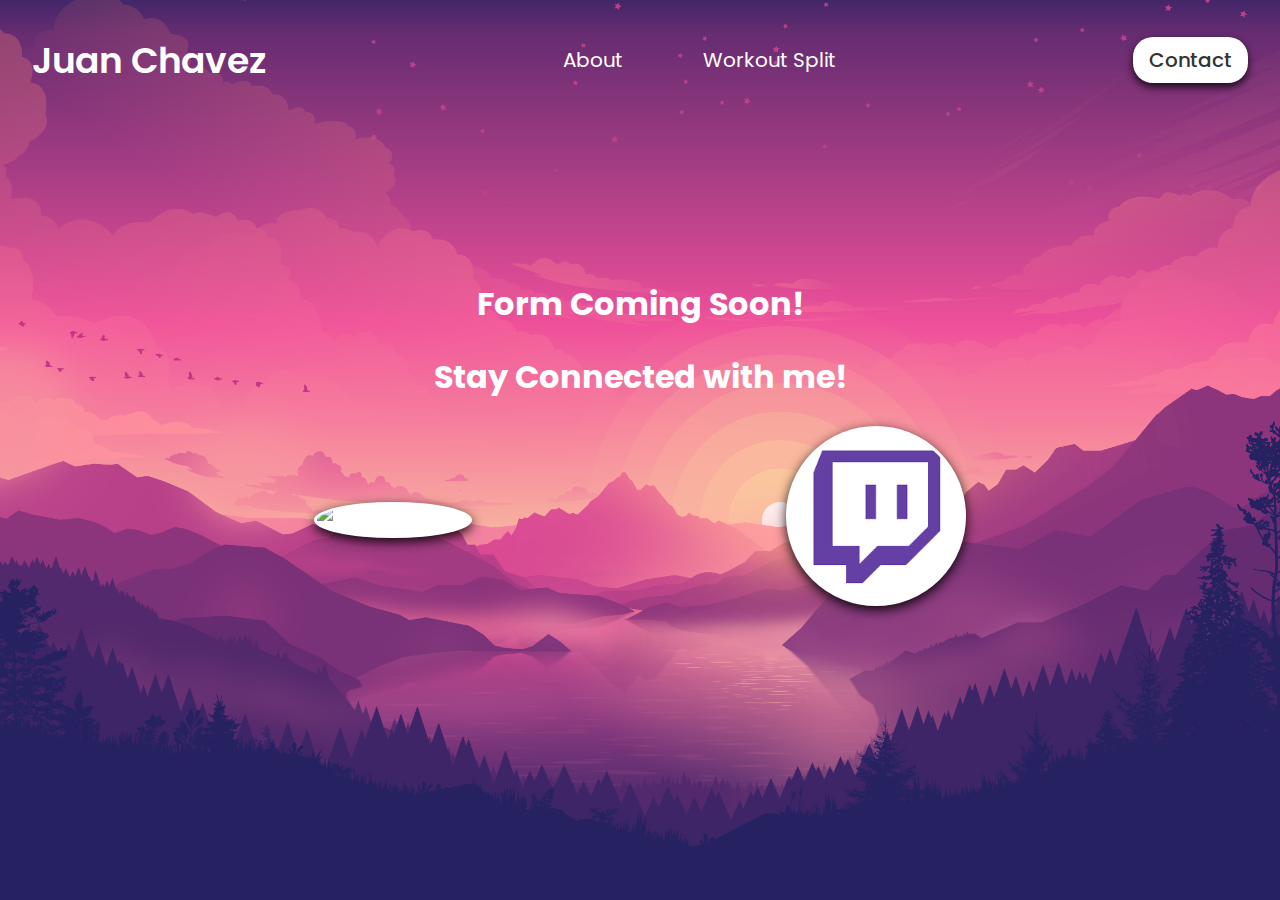
==== contact.html @ 499d9503 "adjusted contact page" ====
<!DOCTYPE html>
<html>
    <head>
        <meta charset="utf-8">
        <meta http-equiv="X-UA-Compatible" content="IE=edge">
        <title>Welcome!</title>
        <meta name="description" content="Personal Site">
        <meta name="viewport" content="width=device-width, initial-scale=1">
        <link rel="stylesheet" href="https://cdnjs.cloudflare.com/ajax/libs/font-awesome/6.6.0/css/all.min.css" integrity="sha512-Kc323vGBEqzTmouAECnVceyQqyqdsSiqLQISBL29aUW4U/M7pSPA/gEUZQqv1cwx4OnYxTxve5UMg5GT6L4JJg==" crossorigin="anonymous" referrerpolicy="no-referrer" />
        <link rel="stylesheet" href="style.css">
    </head>
    <body>
        <header>
            <div class="navbar-container">
                <div class="logo"><h1>Juan Chavez</h1></div>
                <ul class="links">
                    <li><a href="index.html">About</a></li>
                    <li><a href="documents/workout.pdf" target="_blank">Workout Split</a></li>
                </ul>
                <a href="contact.html" class="contact-button">Contact</a>
                <div class="toggle-button">
                    <i class="fa-solid fa-bars"></i>
                </div>
            </div>

            <div class="dropdown-menu">
                <li><a href="index.html">About</a></li>
                <li><a href="documents/workout.pdf" target="_blank">Workout Split</a></li>
                <li><a href="contact.html" class="contact-button">Contact</a></li>
            </div>
        </header>

        <script>
            const toggleButton = document.querySelector('.toggle-button')
            const toggleButtonIcon = document.querySelector('.toggle-button i')
            const dropdownMenu = document.querySelector('.dropdown-menu')

            toggleButton.onclick = function () {
                dropdownMenu.classList.toggle('open')
                const isOpen = dropdownMenu.classList.contains('open')

                toggleButtonIcon.classList = isOpen
                ? 'fa-solid fa-xmark'
                : 'fa-solid fa-bars'
            }
        </script>

        <main>
            <div class="form-container">
                <h1>Form Coming Soon!</h1><br>
            </div>
            <h1>Stay Connected with me!</h1><br>
            <ol class="socials">
                <li><a href="https://www.linkedin.com/in/chavezjuane/"><img src="images/linkedin.png" alt="LinkedIn Logo"></a></li>
                <li><a href="https://www.twitch.tv/chavezju"><img src="images/twitch.png" alt="Twitch Logo"></a></li>
            </div>
        </main>
    </body>
</html>
---- style.css ----
@import url("https://fonts.googleapis.com/css2?family=Poppins:wght@300;400;500;600;700;800;900&display=swap");

*{
    margin: 0;
    padding: 0;
    box-sizing: border-box;
    font-family: 'Poppins', sans-serif;
}

body{
    height: 100vh;
    background-color: #000;
    background-image: url(images/profile.png);
    background-size: cover;
    background-position: center;
    overflow: hidden;
}

li{
    list-style: none;
}

a{
    text-decoration: none;
    color: #fff;
    font-size: 1.25rem;

}

a:hover{
    color: aquamarine;
}

header{
    position: relative;
    padding: 0 2rem;
}

.navbar-container{
    width: 100%;
    height: 120px;
    max-width: 1500px;
    margin: 0 auto;
    display: flex;
    align-items: center;
    justify-content: space-between;
}

.navbar-container .logo h1{
    font-size: 36px;
    font-weight: 525;
    color: #fff;
}

.navbar-container .links{
    display: flex;
    gap: 5rem;
}

.navbar-container .toggle-button{
    color: #fff;
    font-size: 2rem;
    cursor: pointer;
    display: none;
}

.contact-button{
    background-color: #fff;
    color: #333;
    padding: 0.5rem 1rem;
    border: none;
    outline: none;
    border-radius: 20px;
    font-size: 20px;
    font-weight: 500;
    cursor: pointer;
    box-shadow: 0 4px 8px rgba(0, 0, 0, 0.8);
    transition: scale 0.2 ease;
}

.contact-button:hover{
    scale: 1.05;
    color: #333;
}

.contact-button:active{
    scale: 0.95;
}

.dropdown-menu{
    position: absolute;
    right: 2rem;
    top: 90px;
    height: 0;
    width: 300px;
    background: rgba(255, 255, 255, 0.1);
    backdrop-filter: blur(15px);
    border-radius: 10px;
    overflow: hidden;
    transition: height .2s cubic-bezier(0.175, 0.885, 0.32, 1.275);
}

.dropdown-menu.open{
    height: 180px;
}

.dropdown-menu li{
    padding: 0.7rem;
    display: flex;
    align-items: center;
    justify-content: center;
}

.dropdown-menu .contact-button{
    width: 90%;
    display: flex;
    justify-content: center;
}

@media(max-width: 992px){
    .navbar-container .links,
    .navbar-container .contact-button{
        display: none;
    }

    .navbar-container .toggle-button{
        display: block;
    }

    .dropdown-menu{
        display: block;
    }

    .about-container{
        bottom: 5px;
    }

    .about-text p{
        font-size: 1.25vw;
    }

    .about-container img{
        width: 60%;
    }
}

@media(max-width: 576px){
    .dropdown-menu{
        left: 2rem;
        width: unset;
    }

    .about-text p{
        font-size: 1.8vw;
    }

    .about-container img{
        width: 65%;
    }
}

main{
    height: calc(100vh - 120px - 160px);
    position: relative;
    top: 160px;
}

/* .about-container{
    margin: 0;
    position: absolute;
    top: 50%;
    left: 50%;
    -ms-transform: translate(-50%, -50%);
    transform: translate(-50%, -50%);
} */

.avatar{
    display: block;
    margin: 0 auto;
    width: 20%;
    height: auto;
    border-radius: 50%;
    border: 3px solid #fff;
    box-shadow: 0 4px 12px rgba(0, 0, 0, 0.9);
}

.about-text{
    font-size: 20px;
    font-weight: 550;
    color: #fff;
    text-shadow: 2px 2px 4px #000000;
    text-align: center;
    width: 70%;
    margin: 0 auto;
    margin-top: 50px;
    backdrop-filter: blur(10px) saturate(50%);
    border-radius: 20px;
    padding: 20px;
}

.socials{
    display: flex;
    margin: 0 auto;
    display: flex;
    align-items: center;
    justify-content: space-evenly;
}

main h1{
    text-align: center;
    color: #fff;
}

.socials li img{
    border-radius: 50%;
    border: 3px solid #fff;
    box-shadow: 0 4px 12px rgba(0, 0, 0, 0.9);
    height: 20vh;
    background-color: white;

}
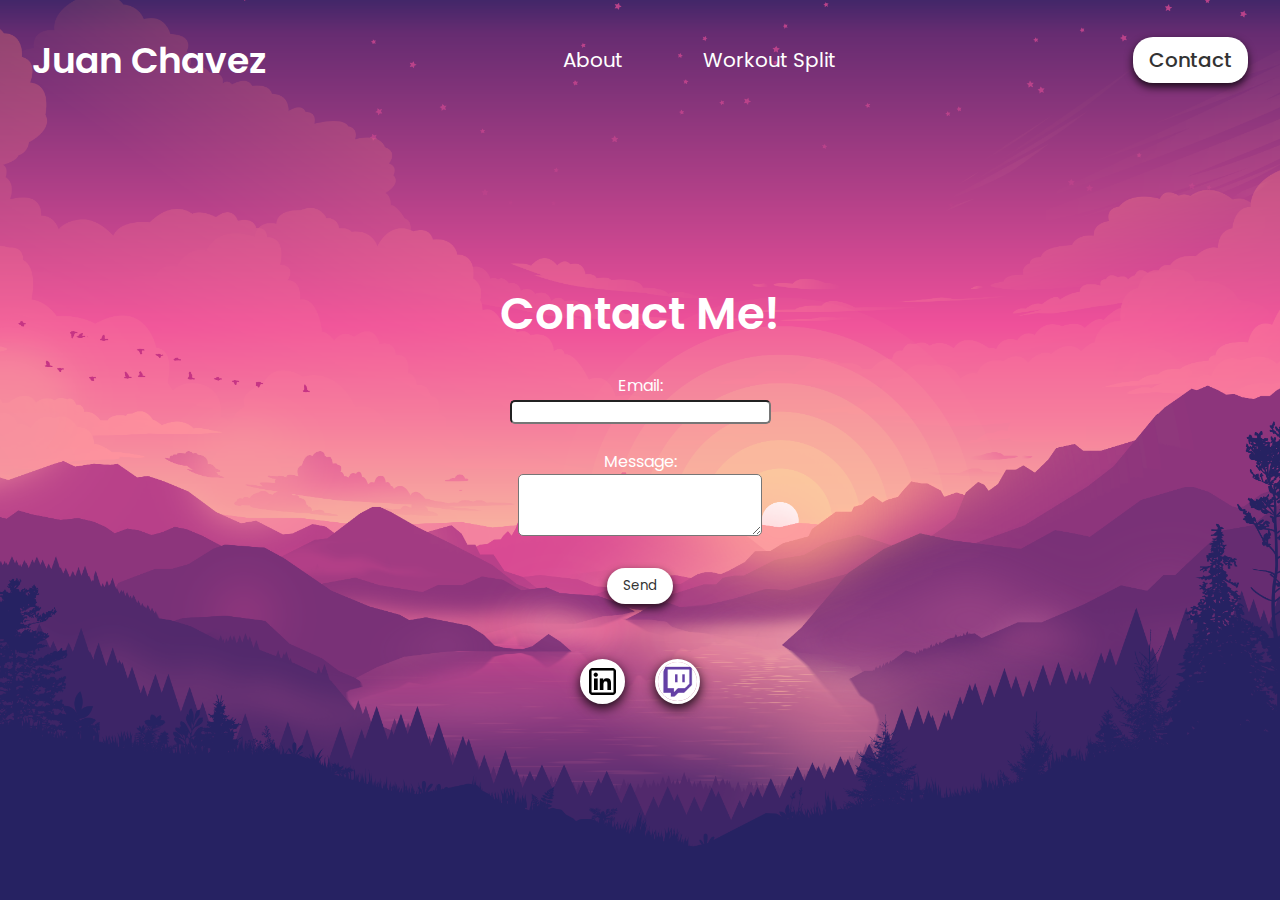
==== commit 75e6c136: "added form" ====
--- a/contact.html
+++ b/contact.html
@@ -47,9 +47,20 @@
 
         <main>
             <div class="form-container">
-                <h1>Form Coming Soon!</h1><br>
+                <h1>Contact Me!</h1><br>
+                <form action="https://api.web3forms.com/submit" method="POST">
+                    <input type="hidden" name="access_key" value="413ddd7e-77de-4b6d-8257-28ba3a62d310">
+
+                    <label for="email">Email:</label><br>
+                    <input type="text" id="email" name="email" required><br><br>
+
+                    <label for="message">Message: </label><br>
+                    <textarea name="Message" id="message" rows="3" required></textarea><br><br>
+                    <input type="hidden" name="redirect" value="https://web3forms.com/success">
+
+                    <button type="submit">Send</button><br><br>
+                </form>
             </div>
-            <h1>Stay Connected with me!</h1><br>
             <ol class="socials">
                 <li><a href="https://www.linkedin.com/in/chavezjuane/"><img src="images/linkedin.png" alt="LinkedIn Logo"></a></li>
                 <li><a href="https://www.twitch.tv/chavezju"><img src="images/twitch.png" alt="Twitch Logo"></a></li>
--- a/style.css
+++ b/style.css
@@ -151,11 +151,11 @@
     }
 
     .about-text p{
-        font-size: 1.8vw;
+        font-size: 2.0vw;
     }
 
     .about-container img{
-        width: 65%;
+        width: 45%;
     }
 }
 
@@ -200,10 +200,10 @@
 
 .socials{
     display: flex;
-    margin: 0 auto;
-    display: flex;
+    margin: 30px auto;
     align-items: center;
-    justify-content: space-evenly;
+    gap: 30px;
+    justify-content: center;
 }
 
 main h1{
@@ -215,7 +215,52 @@
     border-radius: 50%;
     border: 3px solid #fff;
     box-shadow: 0 4px 12px rgba(0, 0, 0, 0.9);
-    height: 20vh;
+    height: 5vh;
     background-color: white;
-
-}+}
+
+.about-container{
+    text-align: center;
+}
+
+.resume{
+    background-color: #fff;
+    color: #333;
+    padding: 0.5rem 1rem;
+    border: none;
+    outline: none;
+    border-radius: 20px;
+    box-shadow: 0 4px 8px rgba(0, 0, 0, 0.8);
+}
+
+.form-container {
+    text-align: center;
+    color: #fff;
+    border-radius: 10px;
+}
+
+.form-container h1 {
+    font-size: 45px;
+    font-weight: 525;
+    color: #fff;
+}
+
+input[type=text] {
+    border-radius: 5px;
+}
+
+button[type=submit] {
+    background-color: #fff;
+    color: #333;
+    padding: 0.5rem 1rem;
+    border: none;
+    outline: none;
+    border-radius: 20px;
+    box-shadow: 0 4px 8px rgba(0, 0, 0, 0.8);
+    cursor: pointer;
+}
+
+textarea {
+    border-radius: 5px;
+}
+
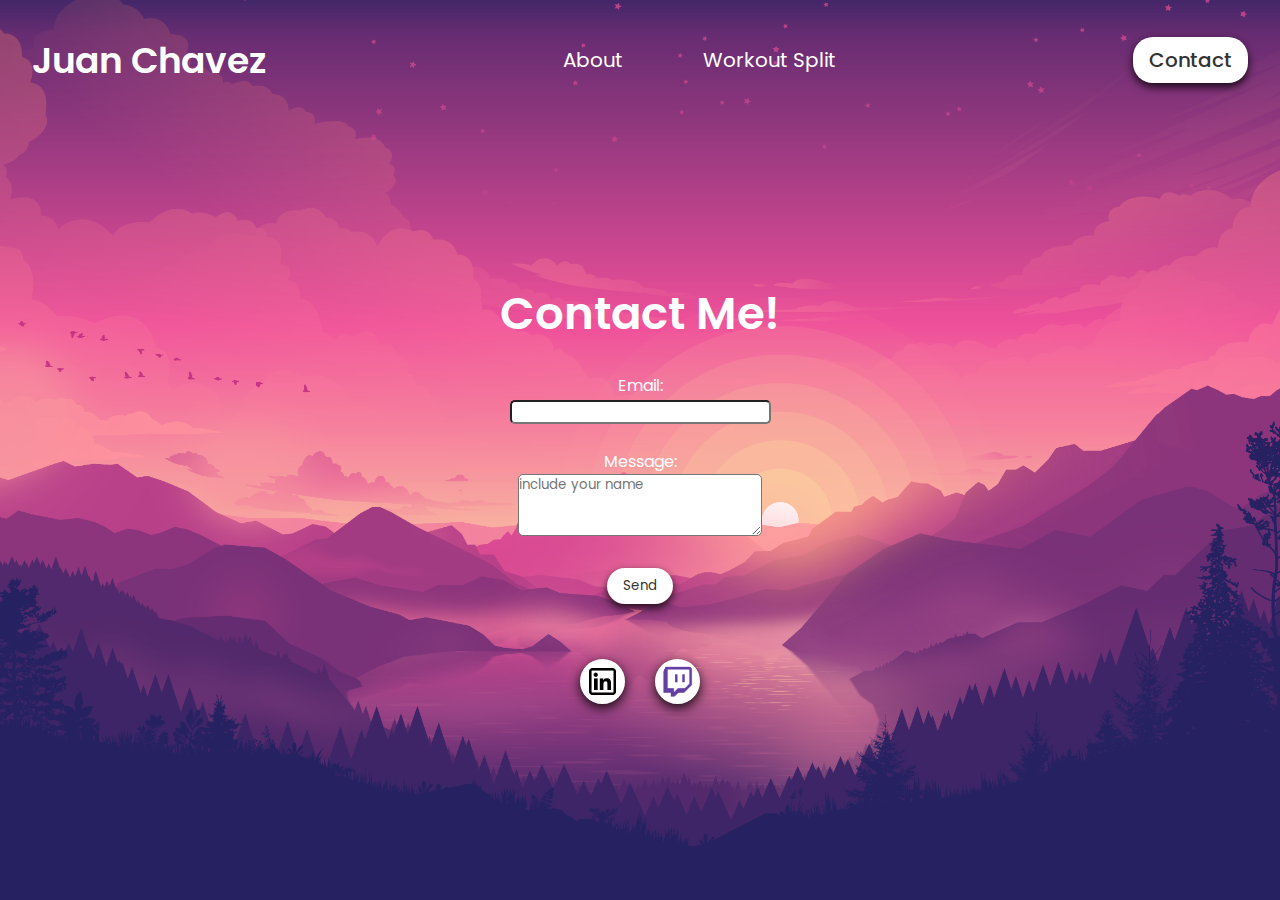
==== commit 00a1bcdd: "include name placeholder added" ====
--- a/contact.html
+++ b/contact.html
@@ -55,7 +55,7 @@
                     <input type="text" id="email" name="email" required><br><br>
 
                     <label for="message">Message: </label><br>
-                    <textarea name="Message" id="message" rows="3" required></textarea><br><br>
+                    <textarea name="Message" id="message" rows="3" placeholder="include your name"></textarea><br><br>
                     <input type="hidden" name="redirect" value="https://web3forms.com/success">
 
                     <button type="submit">Send</button><br><br>
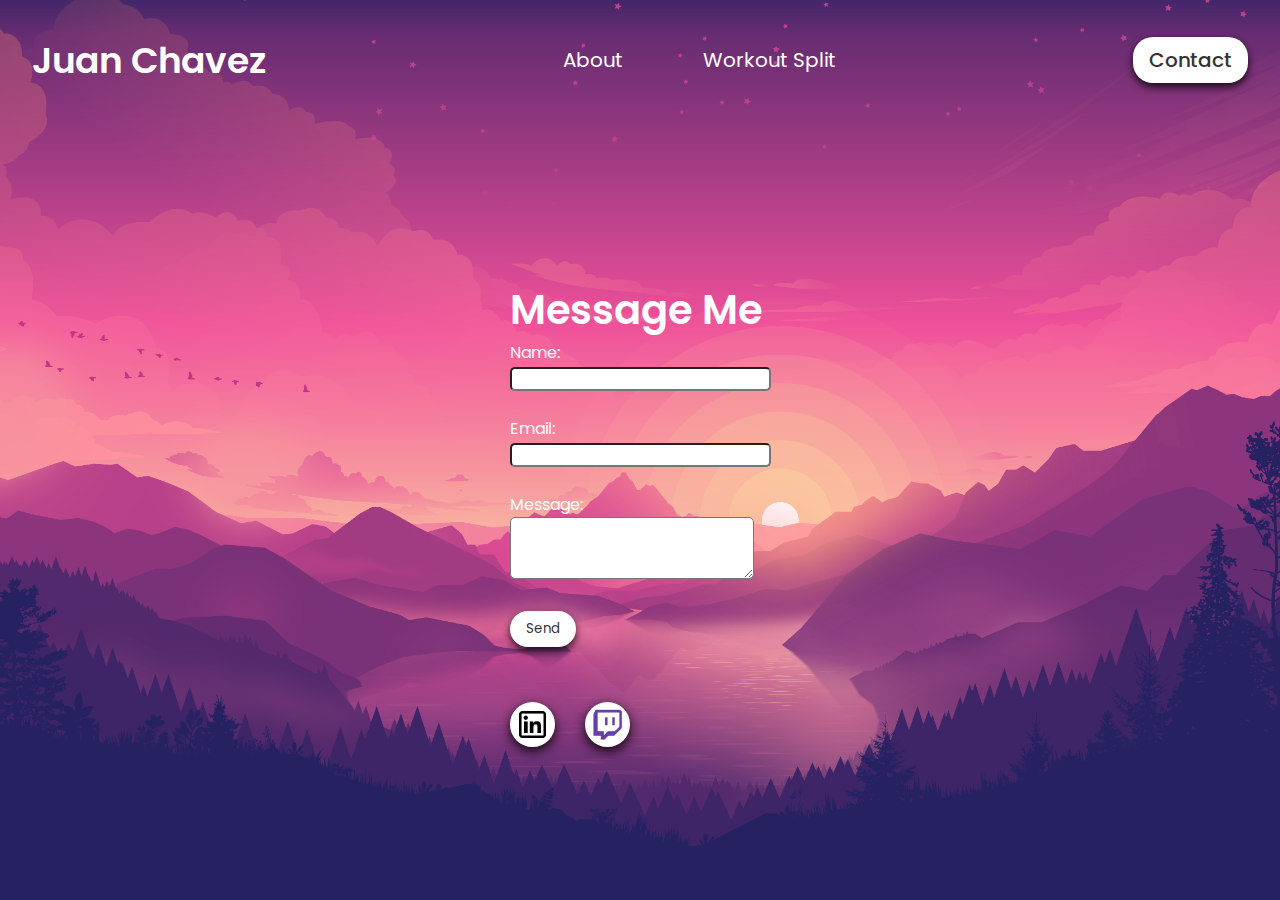
==== commit 6121a38a: "revised form" ====
--- a/contact.html
+++ b/contact.html
@@ -47,23 +47,28 @@
 
         <main>
             <div class="form-container">
-                <h1>Contact Me!</h1><br>
+               
                 <form action="https://api.web3forms.com/submit" method="POST">
                     <input type="hidden" name="access_key" value="413ddd7e-77de-4b6d-8257-28ba3a62d310">
+
+                    <h1>Message Me</h1>
+
+                    <label for="name">Name:</label><br>
+                    <input type="text" id="name" name="name" required><br><br>
 
                     <label for="email">Email:</label><br>
                     <input type="text" id="email" name="email" required><br><br>
 
                     <label for="message">Message: </label><br>
-                    <textarea name="Message" id="message" rows="3" placeholder="include your name"></textarea><br><br>
+                    <textarea name="Message" id="message" rows="3"></textarea><br><br>
                     <input type="hidden" name="redirect" value="https://web3forms.com/success">
 
                     <button type="submit">Send</button><br><br>
+                    <ol class="socials">
+                        <li><a href="https://www.linkedin.com/in/chavezjuane/" target="_blank"><img src="images/linkedin.png" alt="LinkedIn Logo"></a></li>
+                        <li><a href="https://www.twitch.tv/chavezju" target="_blank"><img src="images/twitch.png" alt="Twitch Logo"></a></li>
+                    </div>
                 </form>
-            </div>
-            <ol class="socials">
-                <li><a href="https://www.linkedin.com/in/chavezjuane/"><img src="images/linkedin.png" alt="LinkedIn Logo"></a></li>
-                <li><a href="https://www.twitch.tv/chavezju"><img src="images/twitch.png" alt="Twitch Logo"></a></li>
             </div>
         </main>
     </body>
--- a/style.css
+++ b/style.css
@@ -201,9 +201,8 @@
 .socials{
     display: flex;
     margin: 30px auto;
-    align-items: center;
     gap: 30px;
-    justify-content: center;
+    
 }
 
 main h1{
@@ -240,7 +239,7 @@
 }
 
 .form-container h1 {
-    font-size: 45px;
+    font-size: 40px;
     font-weight: 525;
     color: #fff;
 }
@@ -264,3 +263,12 @@
     border-radius: 5px;
 }
 
+form {
+    display: inline-block;
+    text-align: left;
+}
+
+form h1 {
+    text-align: left;
+}
+
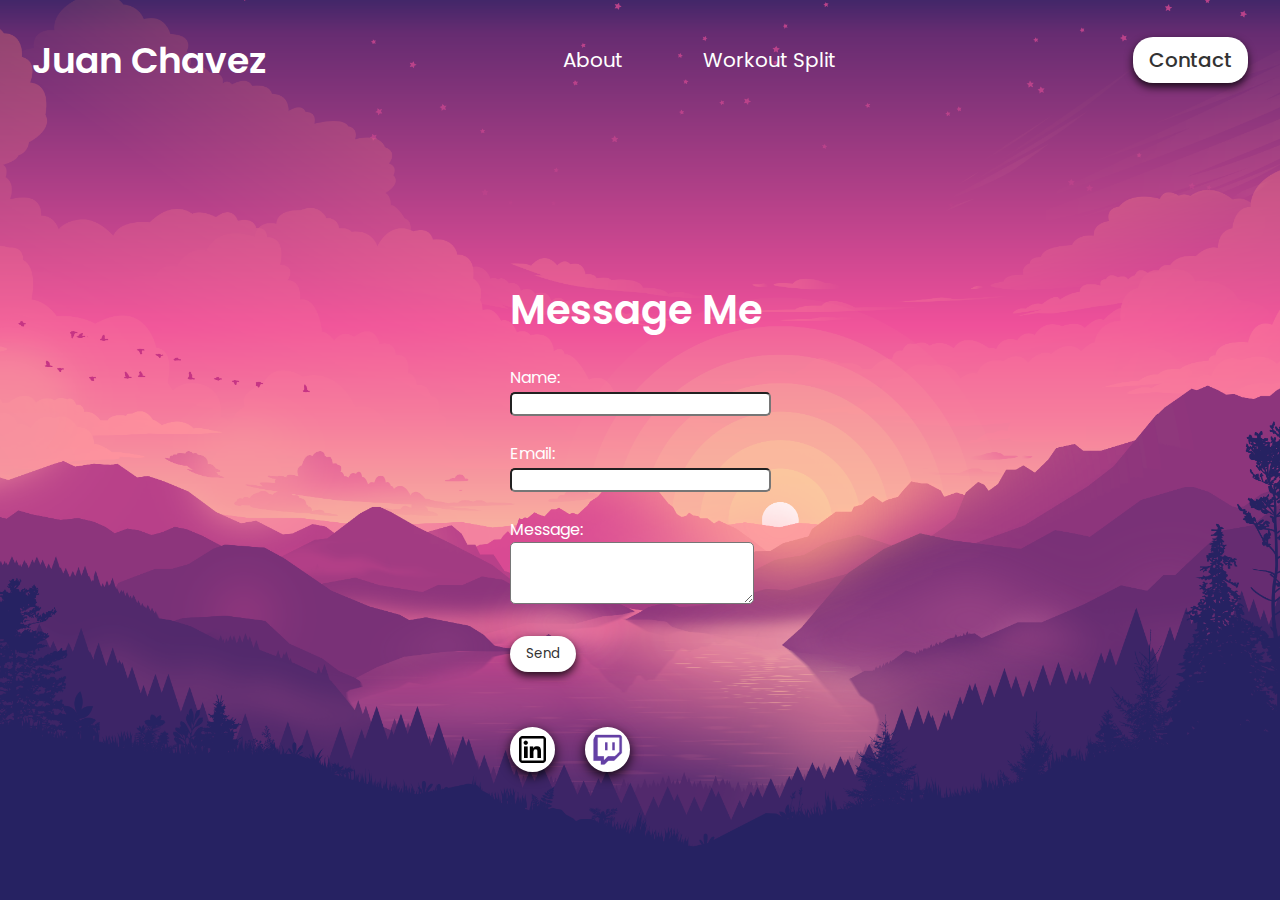
==== commit 817cdb60: "revised form" ====
--- a/contact.html
+++ b/contact.html
@@ -51,7 +51,7 @@
                 <form action="https://api.web3forms.com/submit" method="POST">
                     <input type="hidden" name="access_key" value="413ddd7e-77de-4b6d-8257-28ba3a62d310">
 
-                    <h1>Message Me</h1>
+                    <h1>Message Me</h1><br>
 
                     <label for="name">Name:</label><br>
                     <input type="text" id="name" name="name" required><br><br>
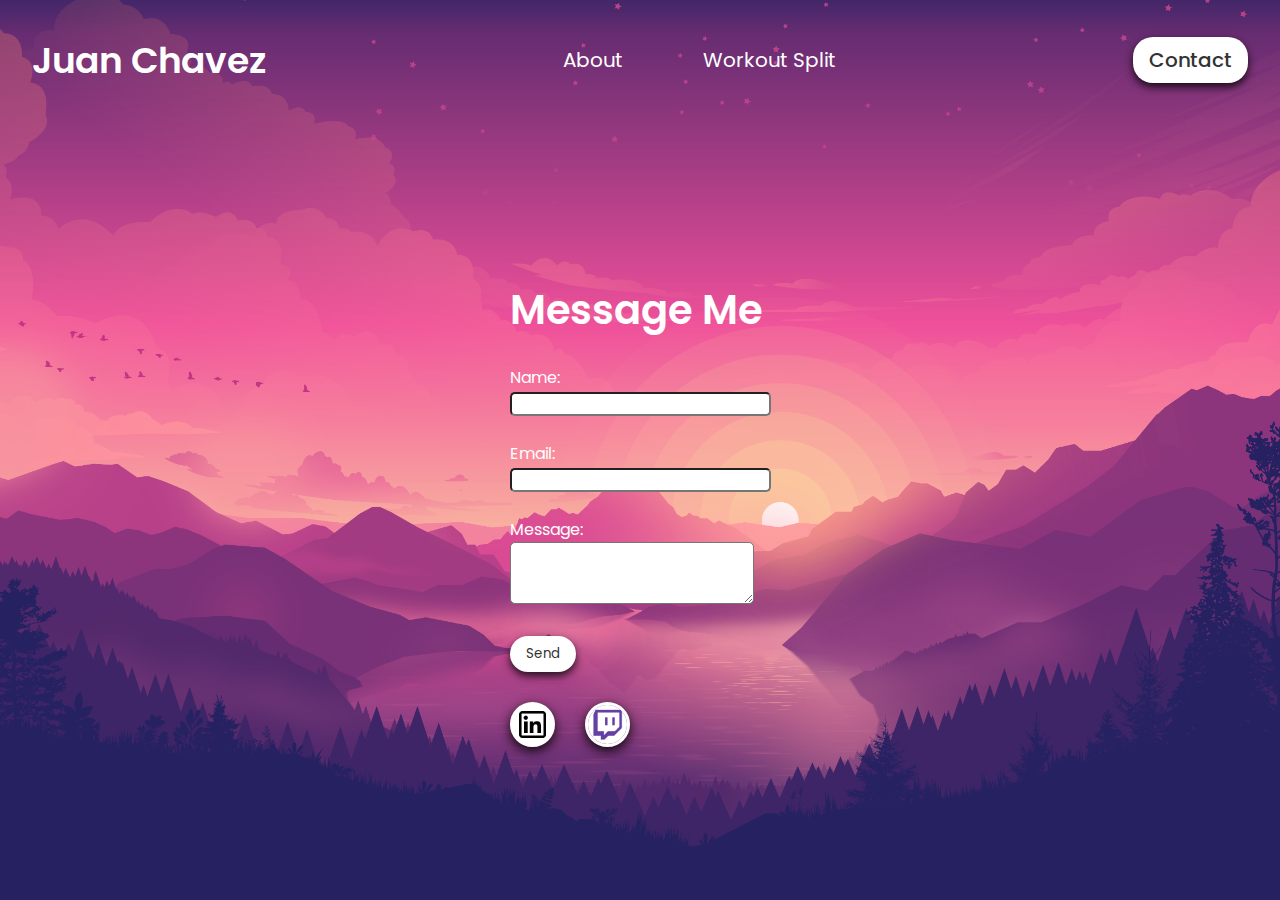
==== commit 3024aed8: "revised form" ====
--- a/contact.html
+++ b/contact.html
@@ -63,7 +63,7 @@
                     <textarea name="Message" id="message" rows="3"></textarea><br><br>
                     <input type="hidden" name="redirect" value="https://web3forms.com/success">
 
-                    <button type="submit">Send</button><br><br>
+                    <button type="submit">Send</button><br>
                     <ol class="socials">
                         <li><a href="https://www.linkedin.com/in/chavezjuane/" target="_blank"><img src="images/linkedin.png" alt="LinkedIn Logo"></a></li>
                         <li><a href="https://www.twitch.tv/chavezju" target="_blank"><img src="images/twitch.png" alt="Twitch Logo"></a></li>
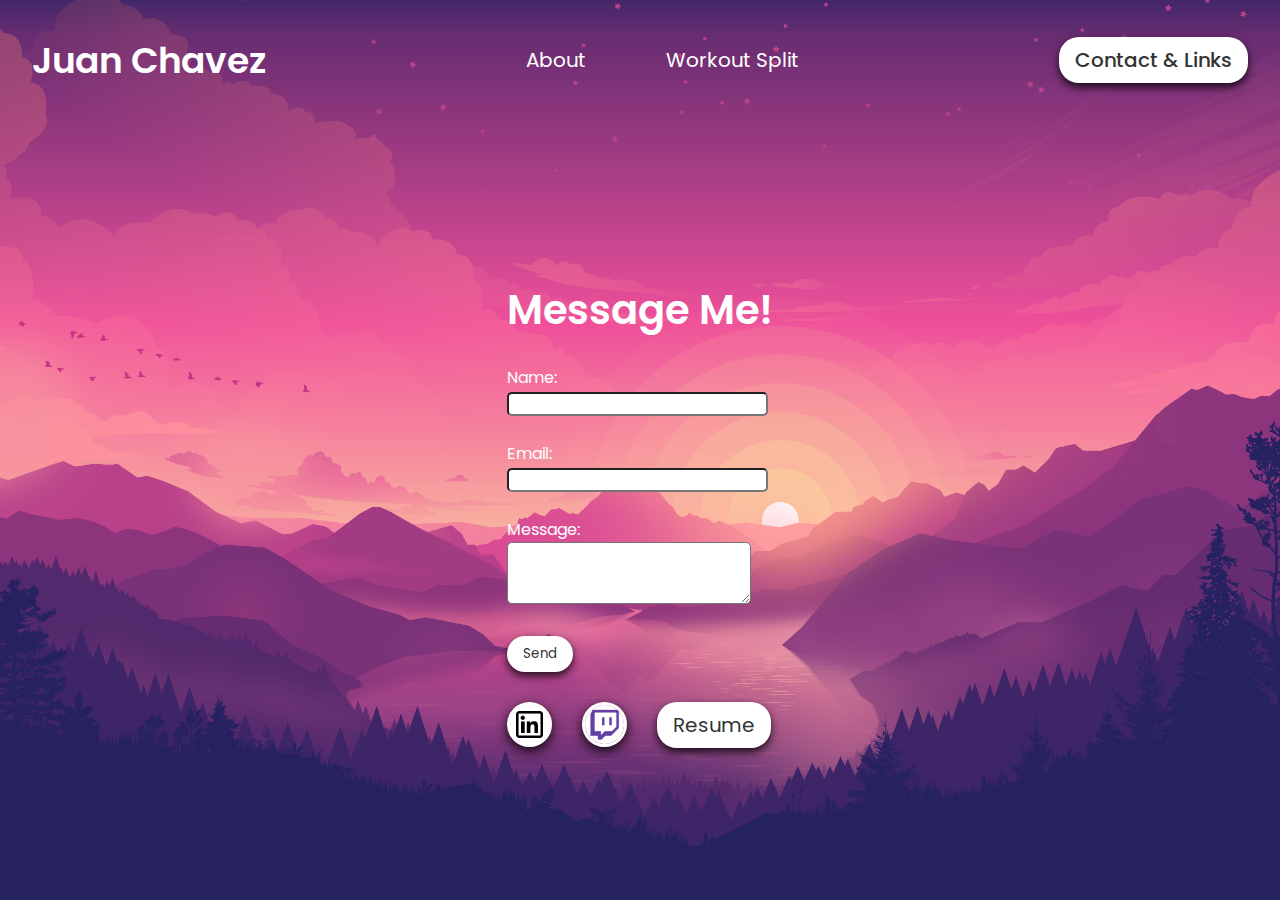
==== commit 8753182e: "adjusted contact and resume position" ====
--- a/contact.html
+++ b/contact.html
@@ -17,7 +17,7 @@
                     <li><a href="index.html">About</a></li>
                     <li><a href="documents/workout.pdf" target="_blank">Workout Split</a></li>
                 </ul>
-                <a href="contact.html" class="contact-button">Contact</a>
+                <a href="contact.html" class="contact-button">Contact & Links</a>
                 <div class="toggle-button">
                     <i class="fa-solid fa-bars"></i>
                 </div>
@@ -26,7 +26,7 @@
             <div class="dropdown-menu">
                 <li><a href="index.html">About</a></li>
                 <li><a href="documents/workout.pdf" target="_blank">Workout Split</a></li>
-                <li><a href="contact.html" class="contact-button">Contact</a></li>
+                <li><a href="contact.html" class="contact-button">Contact & Links</a></li>
             </div>
         </header>
 
@@ -51,7 +51,7 @@
                 <form action="https://api.web3forms.com/submit" method="POST">
                     <input type="hidden" name="access_key" value="413ddd7e-77de-4b6d-8257-28ba3a62d310">
 
-                    <h1>Message Me</h1><br>
+                    <h1>Message Me!</h1><br>
 
                     <label for="name">Name:</label><br>
                     <input type="text" id="name" name="name" required><br><br>
@@ -67,6 +67,7 @@
                     <ol class="socials">
                         <li><a href="https://www.linkedin.com/in/chavezjuane/" target="_blank"><img src="images/linkedin.png" alt="LinkedIn Logo"></a></li>
                         <li><a href="https://www.twitch.tv/chavezju" target="_blank"><img src="images/twitch.png" alt="Twitch Logo"></a></li>
+                        <li><a href="documents/Juan Eduardo Chavez Resume.pdf" class="resume" target="_blank">Resume</a></li>
                     </div>
                 </form>
             </div>
--- a/style.css
+++ b/style.css
@@ -230,6 +230,7 @@
     outline: none;
     border-radius: 20px;
     box-shadow: 0 4px 8px rgba(0, 0, 0, 0.8);
+    position: absolute;
 }
 
 .form-container {
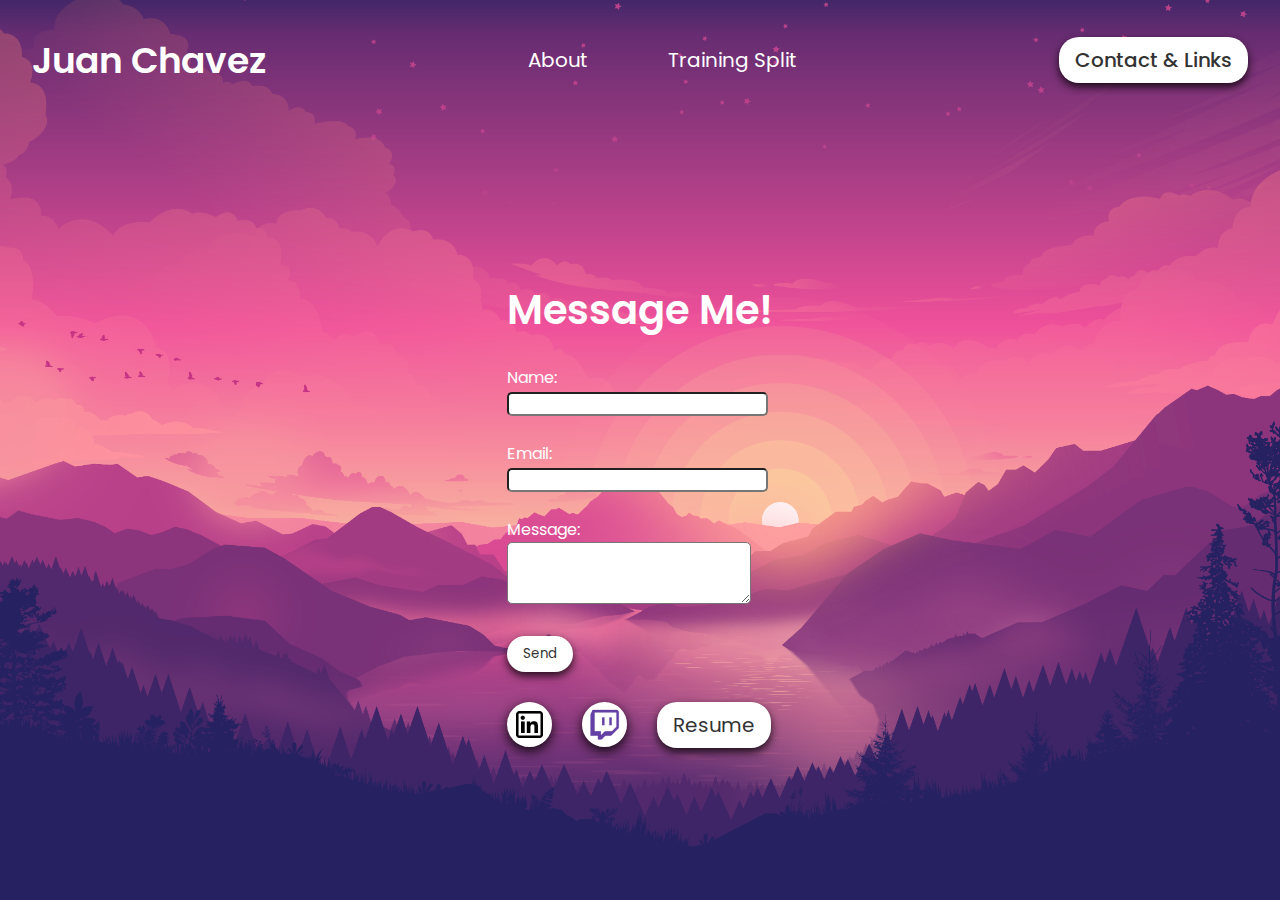
==== commit 0e593a90: "workout tab name change" ====
--- a/contact.html
+++ b/contact.html
@@ -15,7 +15,7 @@
                 <div class="logo"><h1>Juan Chavez</h1></div>
                 <ul class="links">
                     <li><a href="index.html">About</a></li>
-                    <li><a href="documents/workout.pdf" target="_blank">Workout Split</a></li>
+                    <li><a href="documents/workout.pdf" target="_blank">Training Split</a></li>
                 </ul>
                 <a href="contact.html" class="contact-button">Contact & Links</a>
                 <div class="toggle-button">
@@ -25,7 +25,7 @@
 
             <div class="dropdown-menu">
                 <li><a href="index.html">About</a></li>
-                <li><a href="documents/workout.pdf" target="_blank">Workout Split</a></li>
+                <li><a href="documents/workout.pdf" target="_blank">Training Split</a></li>
                 <li><a href="contact.html" class="contact-button">Contact & Links</a></li>
             </div>
         </header>
